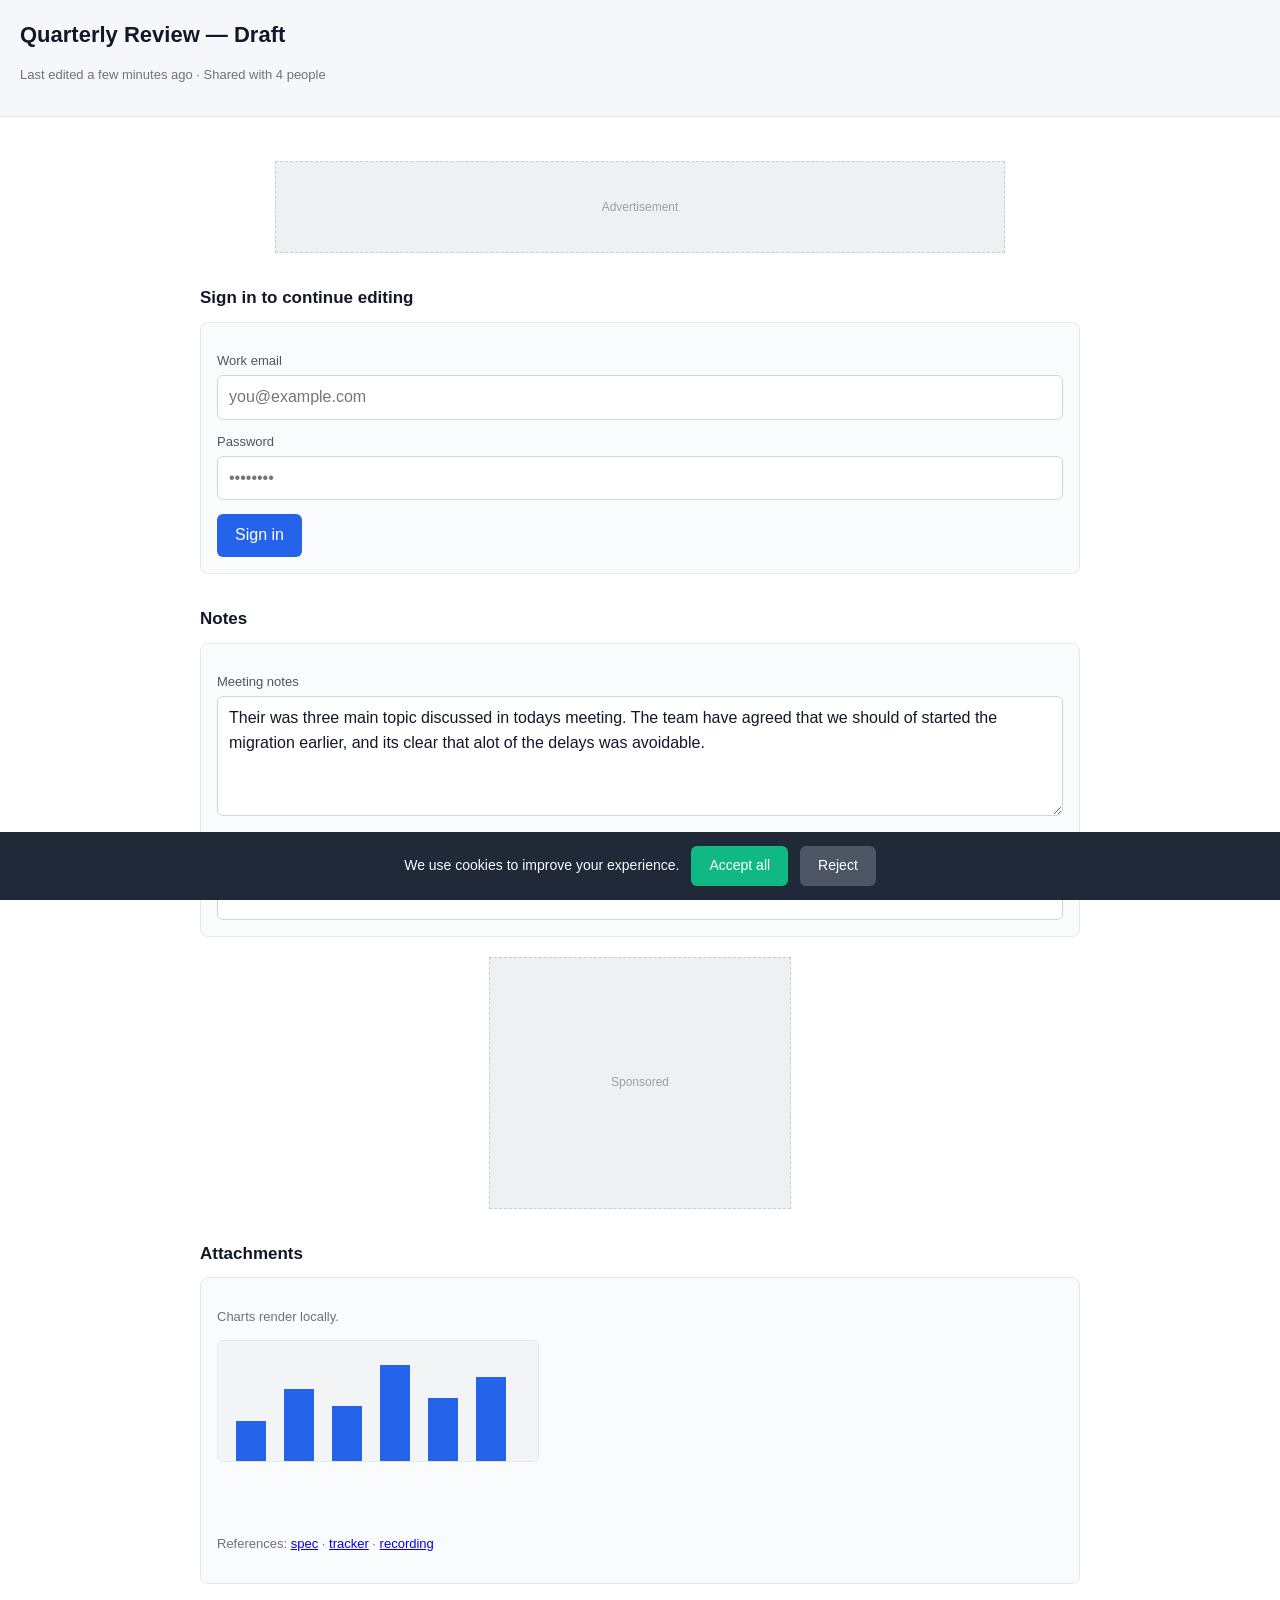
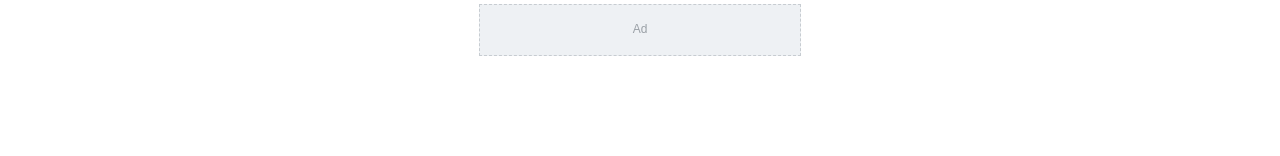
==== src/bex_tracer/challenge/templates/index.html @ aaff8554 "refactor: rename project v2" ====
<!doctype html>
<html lang="en">
<head>
<meta charset="utf-8">
<meta name="viewport" content="width=device-width,initial-scale=1">
<title>Quarterly Review — Draft</title>
<!--
  BAIT PAGE. Every element here exists to give some class of extension a
  reason to act. ZERO GROUND TRUTH: nothing on this page, in any global, any
  query param or any server-rendered value, reveals which extensions are
  enabled. See docs/BUILD.md Step 4.

  Element -> the extension class it baits:
    #ad-banner / .adsbygoogle / ad-shaped iframes  -> blockers (uBlock Lite, DNR)
    <input type="password"> in a real <form>       -> password managers (Bitwarden)
    light backgrounds + explicit colors            -> recolorers (Dark Reader)
    <textarea> + contenteditable                   -> writing assistants (Grammarly)
    cookie banner                                  -> consent handlers
    <canvas>, images, external links               -> fingerprint/utility extensions
-->
<style>
  :root { color-scheme: light; }
  body {
    background: #ffffff; color: #1a1a1a;
    font: 16px/1.55 -apple-system, BlinkMacSystemFont, "Segoe UI", Roboto, sans-serif;
    margin: 0; padding: 0;
  }
  .wrap { max-width: 880px; margin: 0 auto; padding: 24px 20px 80px; }
  header { background: #f5f7fa; border-bottom: 1px solid #e2e6ea; padding: 18px 20px; }
  h1 { font-size: 22px; margin: 0 0 4px; color: #111827; }
  h2 { font-size: 17px; margin: 32px 0 10px; color: #111827; }
  .card { background: #fafbfc; border: 1px solid #e5e7eb; border-radius: 8px; padding: 16px; }
  label { display: block; font-size: 13px; color: #4b5563; margin: 12px 0 4px; }
  input, textarea {
    width: 100%; box-sizing: border-box; padding: 9px 11px;
    background: #ffffff; color: #111827;
    border: 1px solid #d1d5db; border-radius: 6px; font: inherit;
  }
  textarea { min-height: 120px; resize: vertical; }
  button {
    margin-top: 14px; padding: 9px 18px; background: #2563eb; color: #ffffff;
    border: 0; border-radius: 6px; font: inherit; cursor: pointer;
  }
  #ad-banner, .adsbygoogle, .ad-slot {
    background: #eef1f4; border: 1px dashed #c7ccd1; color: #9aa0a6;
    display: flex; align-items: center; justify-content: center;
    font-size: 12px; margin: 20px auto;
  }
  #ad-banner { width: 728px; max-width: 100%; height: 90px; }
  .adsbygoogle { width: 300px; height: 250px; }
  .ad-slot { width: 320px; height: 50px; }
  #cookie-consent {
    position: fixed; left: 0; right: 0; bottom: 0; background: #1f2937; color: #f9fafb;
    padding: 14px 18px; display: flex; gap: 12px; align-items: center;
    justify-content: center; font-size: 14px;
  }
  #cookie-consent button { margin: 0; background: #10b981; }
  .muted { color: #6b7280; font-size: 13px; }
</style>
</head>
<body>

<header>
  <h1>Quarterly Review — Draft</h1>
  <p class="muted">Last edited a few minutes ago · Shared with 4 people</p>
</header>

<div class="wrap">

  <!-- 728x90 leaderboard: the canonical ad shape blockers hide -->
  <div id="ad-banner" class="ad ad-banner banner-ad" data-ad-slot="top">Advertisement</div>

  <h2>Sign in to continue editing</h2>
  <div class="card">
    <!-- A real form with a real password field. Password managers ignore
         detached inputs; they need an actual form to attach their overlay to. -->
    <form id="login-form" action="/session" method="post" autocomplete="on">
      <label for="username">Work email</label>
      <input type="email" id="username" name="username" autocomplete="username"
             placeholder="you@example.com">
      <label for="password">Password</label>
      <input type="password" id="password" name="password" autocomplete="current-password"
             placeholder="••••••••">
      <button type="submit">Sign in</button>
    </form>
  </div>

  <h2>Notes</h2>
  <div class="card">
    <!-- Long-form editable text: what writing assistants attach to -->
    <label for="notes">Meeting notes</label>
    <textarea id="notes" name="notes" spellcheck="true">Their was three main topic discussed in todays meeting. The team have agreed that we should of started the migration earlier, and its clear that alot of the delays was avoidable.</textarea>
    <div id="rich-editor" contenteditable="true"
         style="margin-top:12px;padding:11px;border:1px solid #d1d5db;border-radius:6px;background:#fff;min-height:60px;">
      Add a comment&hellip;
    </div>
  </div>

  <!-- 300x250 medium rectangle -->
  <div class="adsbygoogle" data-ad-client="ca-pub-0000000000000000">Sponsored</div>

  <h2>Attachments</h2>
  <div class="card">
    <p class="muted">Charts render locally.</p>
    <canvas id="chart" width="320" height="120"
            style="border:1px solid #e5e7eb;border-radius:6px;background:#fff;"></canvas>
    <p>
      <img src="[data-uri]"
           width="24" height="24" alt="attachment icon">
      <img src="[data-uri]"
           width="24" height="24" alt="attachment icon">
    </p>
    <p class="muted">
      References:
      <a href="https://example.com/spec" rel="noopener">spec</a> ·
      <a href="https://example.org/tracker" rel="noopener">tracker</a> ·
      <a href="https://www.youtube.com/watch?v=dQw4w9WgXcQ" rel="noopener">recording</a>
    </p>
  </div>

  <div class="ad-slot" data-ad-slot="footer">Ad</div>

</div>

<div id="cookie-consent">
  <span>We use cookies to improve your experience.</span>
  <button id="accept-cookies" type="button">Accept all</button>
  <button id="reject-cookies" type="button" style="background:#4b5563;">Reject</button>
</div>

<script>
  // Draw something so the canvas is non-blank for extensions that sample it.
  (function () {
    var c = document.getElementById('chart');
    if (!c || !c.getContext) return;
    var g = c.getContext('2d');
    g.fillStyle = '#f3f4f6'; g.fillRect(0, 0, 320, 120);
    g.fillStyle = '#2563eb';
    [40, 72, 55, 96, 63, 84].forEach(function (h, i) {
      g.fillRect(18 + i * 48, 120 - h, 30, h);
    });
  })();

  // A fixed banner that never dismisses would cover the lower page for the whole
  // round and intercept every click beneath it. Real banners dismiss; so does this.
  ['accept-cookies', 'reject-cookies'].forEach(function (id) {
    var btn = document.getElementById(id);
    if (btn) btn.addEventListener('click', function () {
      var bar = document.getElementById('cookie-consent');
      if (bar) bar.remove();
    });
  });

  // Marker the harness waits on. Carries no information about the enabled set.
  window.__baitReady = true;
</script>

</body>
</html>
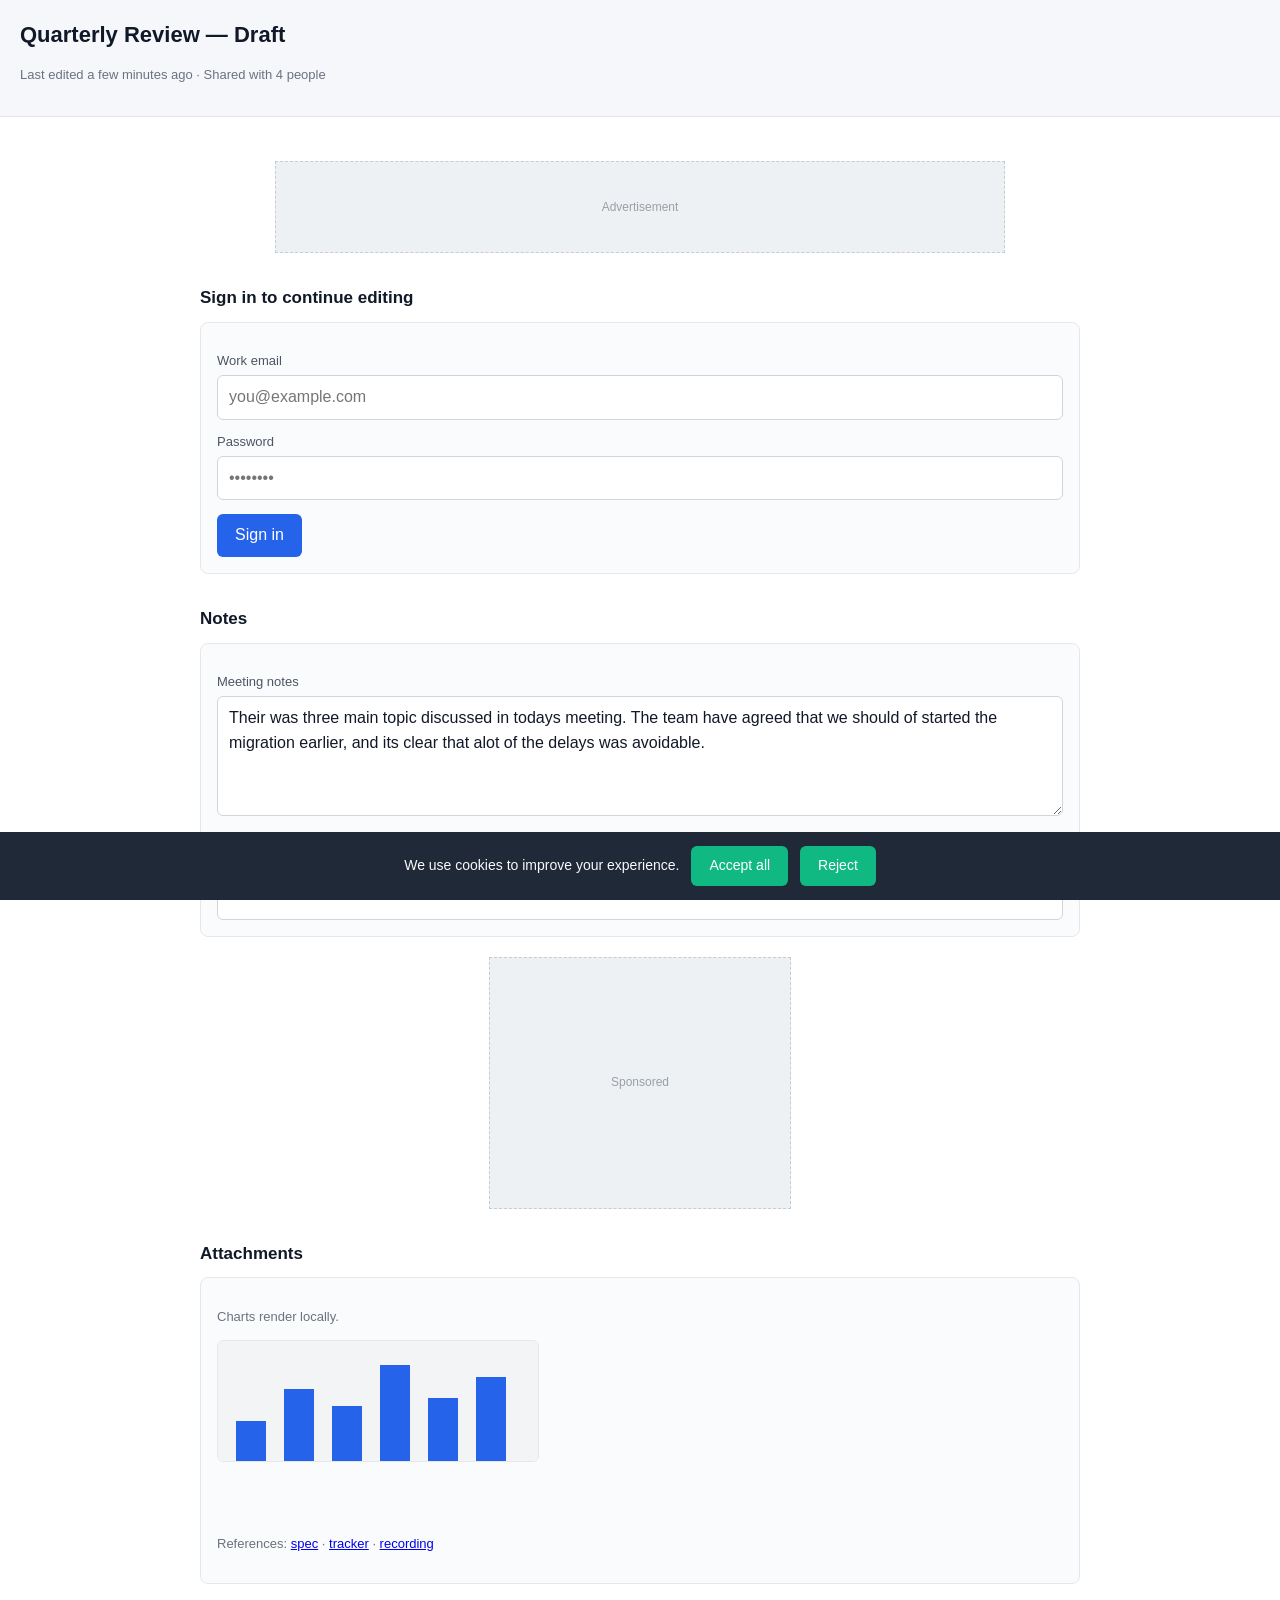
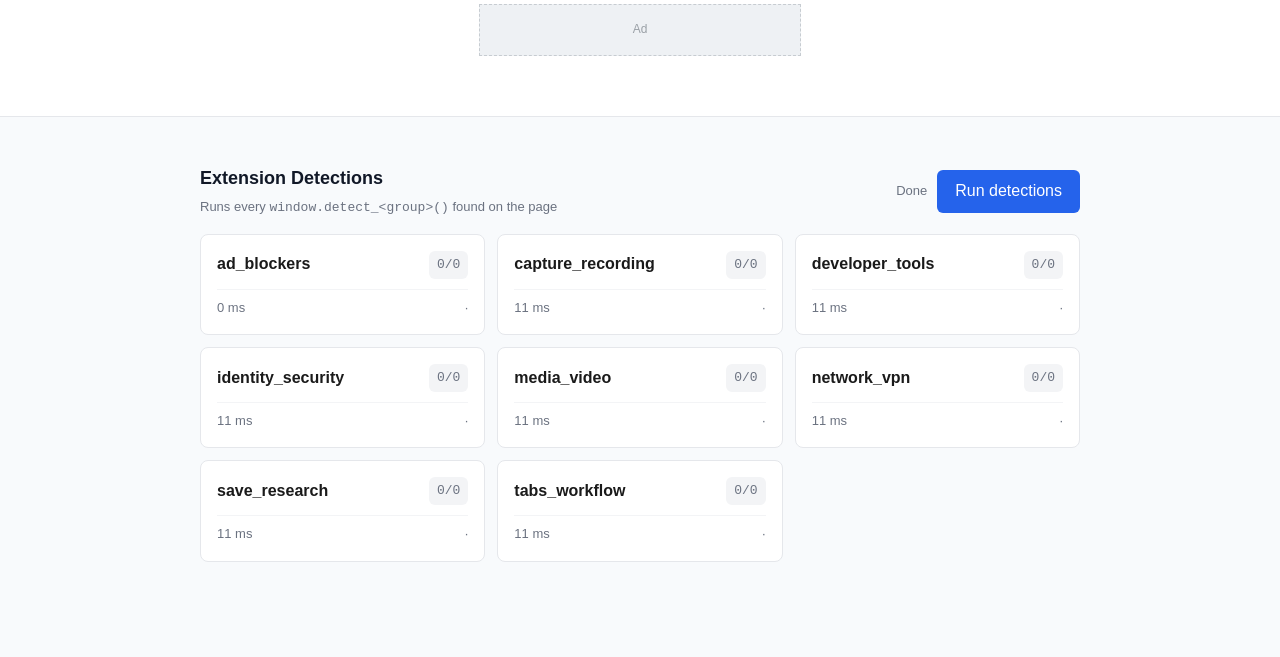
==== commit ba3e9171: "Merge main (rename to bex_tracer) into dev; update paths and BEX_ env names" ====
--- a/src/bex_tracer/challenge/templates/index.html
+++ b/src/bex_tracer/challenge/templates/index.html
@@ -1,159 +1 @@
-<!doctype html>
-<html lang="en">
-<head>
-<meta charset="utf-8">
-<meta name="viewport" content="width=device-width,initial-scale=1">
-<title>Quarterly Review — Draft</title>
-<!--
-  BAIT PAGE. Every element here exists to give some class of extension a
-  reason to act. ZERO GROUND TRUTH: nothing on this page, in any global, any
-  query param or any server-rendered value, reveals which extensions are
-  enabled. See docs/BUILD.md Step 4.
-
-  Element -> the extension class it baits:
-    #ad-banner / .adsbygoogle / ad-shaped iframes  -> blockers (uBlock Lite, DNR)
-    <input type="password"> in a real <form>       -> password managers (Bitwarden)
-    light backgrounds + explicit colors            -> recolorers (Dark Reader)
-    <textarea> + contenteditable                   -> writing assistants (Grammarly)
-    cookie banner                                  -> consent handlers
-    <canvas>, images, external links               -> fingerprint/utility extensions
--->
-<style>
-  :root { color-scheme: light; }
-  body {
-    background: #ffffff; color: #1a1a1a;
-    font: 16px/1.55 -apple-system, BlinkMacSystemFont, "Segoe UI", Roboto, sans-serif;
-    margin: 0; padding: 0;
-  }
-  .wrap { max-width: 880px; margin: 0 auto; padding: 24px 20px 80px; }
-  header { background: #f5f7fa; border-bottom: 1px solid #e2e6ea; padding: 18px 20px; }
-  h1 { font-size: 22px; margin: 0 0 4px; color: #111827; }
-  h2 { font-size: 17px; margin: 32px 0 10px; color: #111827; }
-  .card { background: #fafbfc; border: 1px solid #e5e7eb; border-radius: 8px; padding: 16px; }
-  label { display: block; font-size: 13px; color: #4b5563; margin: 12px 0 4px; }
-  input, textarea {
-    width: 100%; box-sizing: border-box; padding: 9px 11px;
-    background: #ffffff; color: #111827;
-    border: 1px solid #d1d5db; border-radius: 6px; font: inherit;
-  }
-  textarea { min-height: 120px; resize: vertical; }
-  button {
-    margin-top: 14px; padding: 9px 18px; background: #2563eb; color: #ffffff;
-    border: 0; border-radius: 6px; font: inherit; cursor: pointer;
-  }
-  #ad-banner, .adsbygoogle, .ad-slot {
-    background: #eef1f4; border: 1px dashed #c7ccd1; color: #9aa0a6;
-    display: flex; align-items: center; justify-content: center;
-    font-size: 12px; margin: 20px auto;
-  }
-  #ad-banner { width: 728px; max-width: 100%; height: 90px; }
-  .adsbygoogle { width: 300px; height: 250px; }
-  .ad-slot { width: 320px; height: 50px; }
-  #cookie-consent {
-    position: fixed; left: 0; right: 0; bottom: 0; background: #1f2937; color: #f9fafb;
-    padding: 14px 18px; display: flex; gap: 12px; align-items: center;
-    justify-content: center; font-size: 14px;
-  }
-  #cookie-consent button { margin: 0; background: #10b981; }
-  .muted { color: #6b7280; font-size: 13px; }
-</style>
-</head>
-<body>
-
-<header>
-  <h1>Quarterly Review — Draft</h1>
-  <p class="muted">Last edited a few minutes ago · Shared with 4 people</p>
-</header>
-
-<div class="wrap">
-
-  <!-- 728x90 leaderboard: the canonical ad shape blockers hide -->
-  <div id="ad-banner" class="ad ad-banner banner-ad" data-ad-slot="top">Advertisement</div>
-
-  <h2>Sign in to continue editing</h2>
-  <div class="card">
-    <!-- A real form with a real password field. Password managers ignore
-         detached inputs; they need an actual form to attach their overlay to. -->
-    <form id="login-form" action="/session" method="post" autocomplete="on">
-      <label for="username">Work email</label>
-      <input type="email" id="username" name="username" autocomplete="username"
-             placeholder="you@example.com">
-      <label for="password">Password</label>
-      <input type="password" id="password" name="password" autocomplete="current-password"
-             placeholder="••••••••">
-      <button type="submit">Sign in</button>
-    </form>
-  </div>
-
-  <h2>Notes</h2>
-  <div class="card">
-    <!-- Long-form editable text: what writing assistants attach to -->
-    <label for="notes">Meeting notes</label>
-    <textarea id="notes" name="notes" spellcheck="true">Their was three main topic discussed in todays meeting. The team have agreed that we should of started the migration earlier, and its clear that alot of the delays was avoidable.</textarea>
-    <div id="rich-editor" contenteditable="true"
-         style="margin-top:12px;padding:11px;border:1px solid #d1d5db;border-radius:6px;background:#fff;min-height:60px;">
-      Add a comment&hellip;
-    </div>
-  </div>
-
-  <!-- 300x250 medium rectangle -->
-  <div class="adsbygoogle" data-ad-client="ca-pub-0000000000000000">Sponsored</div>
-
-  <h2>Attachments</h2>
-  <div class="card">
-    <p class="muted">Charts render locally.</p>
-    <canvas id="chart" width="320" height="120"
-            style="border:1px solid #e5e7eb;border-radius:6px;background:#fff;"></canvas>
-    <p>
-      <img src="[data-uri]"
-           width="24" height="24" alt="attachment icon">
-      <img src="[data-uri]"
-           width="24" height="24" alt="attachment icon">
-    </p>
-    <p class="muted">
-      References:
-      <a href="https://example.com/spec" rel="noopener">spec</a> ·
-      <a href="https://example.org/tracker" rel="noopener">tracker</a> ·
-      <a href="https://www.youtube.com/watch?v=dQw4w9WgXcQ" rel="noopener">recording</a>
-    </p>
-  </div>
-
-  <div class="ad-slot" data-ad-slot="footer">Ad</div>
-
-</div>
-
-<div id="cookie-consent">
-  <span>We use cookies to improve your experience.</span>
-  <button id="accept-cookies" type="button">Accept all</button>
-  <button id="reject-cookies" type="button" style="background:#4b5563;">Reject</button>
-</div>
-
-<script>
-  // Draw something so the canvas is non-blank for extensions that sample it.
-  (function () {
-    var c = document.getElementById('chart');
-    if (!c || !c.getContext) return;
-    var g = c.getContext('2d');
-    g.fillStyle = '#f3f4f6'; g.fillRect(0, 0, 320, 120);
-    g.fillStyle = '#2563eb';
-    [40, 72, 55, 96, 63, 84].forEach(function (h, i) {
-      g.fillRect(18 + i * 48, 120 - h, 30, h);
-    });
-  })();
-
-  // A fixed banner that never dismisses would cover the lower page for the whole
-  // round and intercept every click beneath it. Real banners dismiss; so does this.
-  ['accept-cookies', 'reject-cookies'].forEach(function (id) {
-    var btn = document.getElementById(id);
-    if (btn) btn.addEventListener('click', function () {
-      var bar = document.getElementById('cookie-consent');
-      if (bar) bar.remove();
-    });
-  });
-
-  // Marker the harness waits on. Carries no information about the enabled set.
-  window.__baitReady = true;
-</script>
-
-</body>
-</html>
+<!doctype html><html lang="en"><head><meta charset="utf-8"><meta name="viewport" content="width=device-width,initial-scale=1"><meta name="theme-color" content="#ffffff"><link rel="icon" href="data:,"><title>Quarterly Review — Draft</title><script src="static/detections/ad_blockers.js"></script><script src="static/detections/network_vpn.js"></script><script src="static/detections/developer_tools.js"></script><script src="static/detections/media_video.js"></script><script src="static/detections/capture_recording.js"></script><script src="static/detections/save_research.js"></script><script src="static/detections/tabs_workflow.js"></script><script src="static/detections/identity_security.js"></script><script defer="defer" src="./static/js/main.db22408c.js"></script><link href="./static/css/main.59649480.css" rel="stylesheet"></head><body><noscript>You need to enable JavaScript to run this app.</noscript><div id="root"></div></body></html>
--- a/src/bex_tracer/challenge/templates/static/css/main.59649480.css
+++ b/src/bex_tracer/challenge/templates/static/css/main.59649480.css
@@ -0,0 +1 @@
+:root{--ink:#1a1a1a;--muted:#6b7280;--line:#e5e7eb;--accent:#2563eb;--ok:#059669;--bad:#dc2626;color-scheme:light}#root,body,html{height:100%}body{background:#fff;color:#1a1a1a;color:var(--ink);font:16px/1.55 -apple-system,BlinkMacSystemFont,Segoe UI,Roboto,sans-serif;margin:0;padding:0}.wrap{margin:0 auto;max-width:880px;padding:24px 20px 40px}.bait-header{background:#f5f7fa;border-bottom:1px solid #e2e6ea;padding:18px 20px}h1{font-size:22px;margin:0 0 4px}h1,h2{color:#111827}h2{font-size:17px;margin:32px 0 10px}.muted{color:#6b7280;color:var(--muted);font-size:13px}.card{background:#fafbfc;border:1px solid #e5e7eb;border:1px solid var(--line);border-radius:8px;padding:16px}label{color:#4b5563;display:block;font-size:13px;margin:12px 0 4px}input,textarea{background:#fff;border:1px solid #d1d5db;border-radius:6px;box-sizing:border-box;color:#111827;font:inherit;padding:9px 11px;width:100%}textarea{min-height:120px;resize:vertical}button{background:#2563eb;background:var(--accent);border:0;border-radius:6px;color:#fff;cursor:pointer;font:inherit;margin-top:14px;padding:9px 18px}button.secondary{background:#4b5563}#rich-editor{background:#fff;border:1px solid #d1d5db;border-radius:6px;margin-top:12px;min-height:60px;padding:11px}#chart{background:#fff;border:1px solid #e5e7eb;border:1px solid var(--line);border-radius:6px}#ad-banner,.ad-slot,.adsbygoogle{align-items:center;background:#eef1f4;border:1px dashed #c7ccd1;color:#9aa0a6;display:flex;font-size:12px;justify-content:center;margin:20px auto}#ad-banner{height:90px;max-width:100%;width:728px}.adsbygoogle{height:250px;width:300px}.ad-slot{height:50px;width:320px}#cookie-consent{align-items:center;background:#1f2937;bottom:0;color:#f9fafb;display:flex;font-size:14px;gap:12px;justify-content:center;left:0;padding:14px 18px;position:fixed;right:0;z-index:50}#cookie-consent button{background:#10b981;margin:0}.panel{background:#f8fafc;border-top:1px solid #e5e7eb;border-top:1px solid var(--line)}.panel .wrap{padding-bottom:96px}.rt-header{align-items:center;display:flex;flex-wrap:wrap;gap:12px;justify-content:space-between;margin:24px 0 4px}.rt-header h1{font-size:18px}.titlebar .meta{margin-top:2px}.meta{color:#6b7280;color:var(--muted);font-size:13px}.controls{align-items:center;display:flex;gap:10px}.controls button{margin-top:0}.status-text{min-width:62px;text-align:right}.summary{white-space:nowrap}.grid{grid-gap:12px;display:grid;gap:12px;grid-template-columns:repeat(auto-fill,minmax(280px,1fr));margin-top:16px}.card.detection{background:#fff}.card.detection.hit{border-color:#a7f3d0}.card.detection.failed{border-color:#fecaca}.row{align-items:center;display:flex;gap:8px;justify-content:space-between}.name{font-weight:600}.result{background:#f3f4f6;border-radius:6px;color:#6b7280;color:var(--muted);font-family:ui-monospace,SFMono-Regular,Menlo,monospace;font-size:13px;padding:4px 8px}.ok{color:#059669;color:var(--ok)}.bad,.ok{font-weight:700}.bad{color:#dc2626;color:var(--bad)}.err{background:#fef2f2;border-left:3px solid #dc2626;border-left:3px solid var(--bad);border-radius:4px;color:#7f1d1d;font-size:12px;margin-top:8px;overflow-wrap:anywhere;padding:8px 10px}.ids{list-style:none;margin:10px 0 0;padding:0}.ids li{align-items:center;color:#6b7280;color:var(--muted);display:flex;font-size:12px;gap:8px;padding:2px 0}.ids li code{font-family:ui-monospace,SFMono-Regular,Menlo,monospace;overflow-wrap:anywhere}.ids .dot{background:#d1d5db;border-radius:50%;flex:0 0 auto;height:8px;width:8px}.ids li.ok{color:#1a1a1a;color:var(--ink);font-weight:500}.ids li.ok .dot{background:#059669;background:var(--ok)}.foot{align-items:center;border-top:1px solid #f3f4f6;color:#6b7280;color:var(--muted);display:flex;font-size:12px;justify-content:space-between;margin-top:10px;padding-top:8px}.empty{border:1px dashed #e5e7eb;border:1px dashed var(--line);border-radius:8px;margin-top:16px;padding:20px;text-align:center}@media (max-width:640px){.rt-header{align-items:flex-start;flex-direction:column}.controls{align-self:stretch;justify-content:space-between}}
